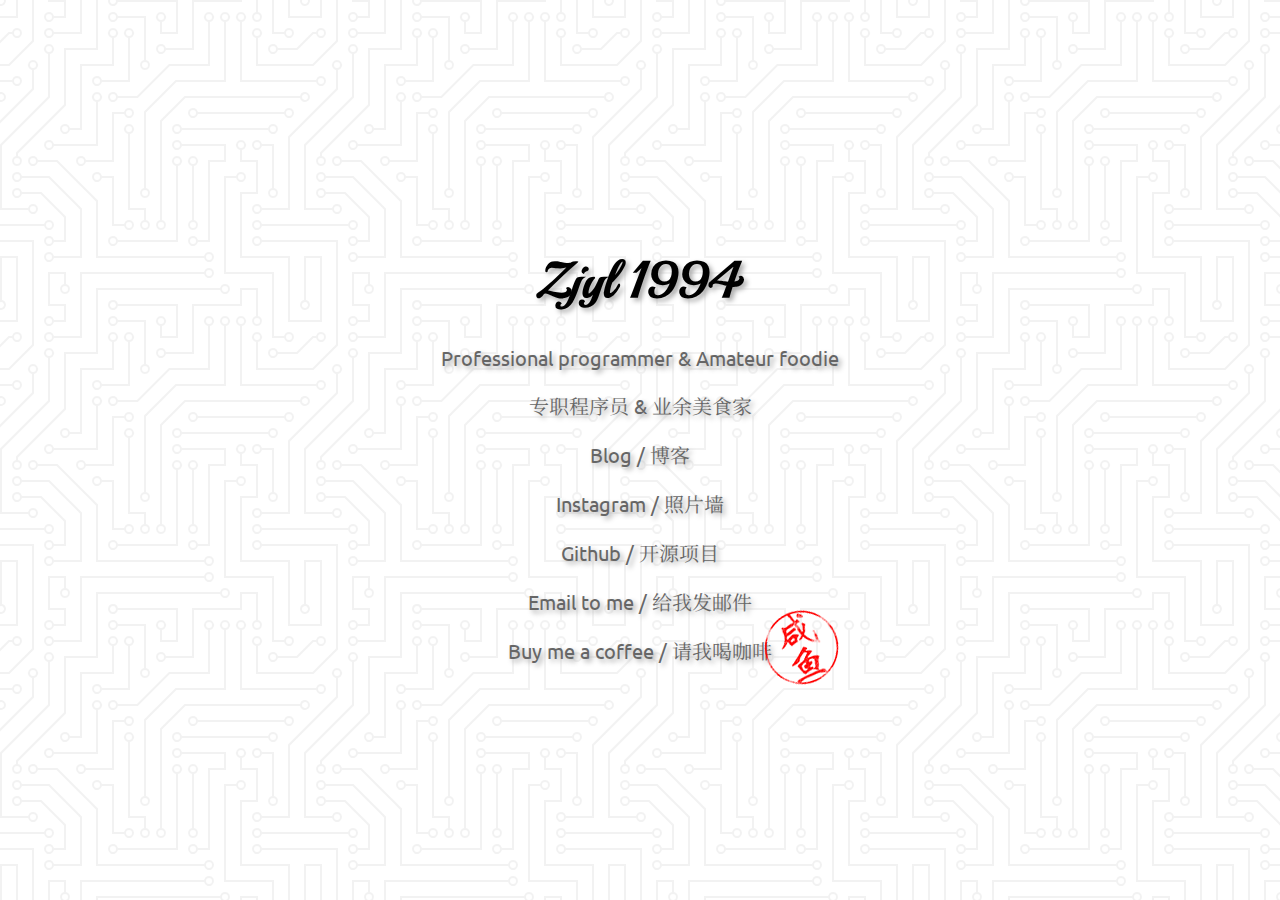
==== index.html @ 29751631 "init by existing code" ====
<!DOCTYPE html>
<html>
    <head>
        <meta http-equiv="Content-Type" content="text/html; charset=UTF-8">
        <meta name="viewport" content="initial-scale=1, maximum-scale=1, user-scalable=no">
        <meta name="theme-color" content="#0072CE">
        <link rel="apple-touch-icon" sizes="180x180" href="/apple-touch-icon.png">
        <link rel="icon" type="image/png" sizes="32x32" href="/favicon-32x32.png">
        <link rel="icon" type="image/png" sizes="16x16" href="/favicon-16x16.png">
        <link rel="manifest" href="/site.webmanifest">
        <title>Zjyl1994</title>
        <link href="https://fonts.googleapis.com/css?family=Playball|Ubuntu|Noto+Serif+SC&display=swap" rel="stylesheet">
        <link href="index.css" rel="stylesheet">
    </head>
    <body>
        <div id="info">
            <img id="hanko" src="hanko.png">
            <h1 class="text" id="title">Zjyl&nbsp;1994</h1>
            <p class="text">Professional programmer &amp; Amateur foodie</p>
            <p class="text">专职程序员 &amp; 业余美食家</p>
            <p class="text"><a href="https://blog.zjyl1994.com">Blog / 博客</a></p>
            <p class="text"><a href="https://www.instagram.com/zjyl1994/">Instagram / 照片墙</a></p>
            <p class="text"><a href="https://github.com/zjyl1994">Github / 开源项目</a></p>
            <p class="text"><a href="mailto:me@zjyl1994.com">Email to me / 给我发邮件</a></p>
            <p class="text"><a href="https://www.buymeacoffee.com/zjyl1994">Buy me a coffee / 请我喝咖啡</a></p>
        </div>
    </body>
</html>
---- index.css ----
html,body {
    margin: 0;
    background-color: #ffffff;
    background-image: url("data:image/svg+xml,%3Csvg xmlns='http://www.w3.org/2000/svg' viewBox='0 0 304 304' width='304' height='304'%3E%3Cpath fill='%23dddddd' fill-opacity='0.38' d='M44.1 224a5 5 0 1 1 0 2H0v-2h44.1zm160 48a5 5 0 1 1 0 2H82v-2h122.1zm57.8-46a5 5 0 1 1 0-2H304v2h-42.1zm0 16a5 5 0 1 1 0-2H304v2h-42.1zm6.2-114a5 5 0 1 1 0 2h-86.2a5 5 0 1 1 0-2h86.2zm-256-48a5 5 0 1 1 0 2H0v-2h12.1zm185.8 34a5 5 0 1 1 0-2h86.2a5 5 0 1 1 0 2h-86.2zM258 12.1a5 5 0 1 1-2 0V0h2v12.1zm-64 208a5 5 0 1 1-2 0v-54.2a5 5 0 1 1 2 0v54.2zm48-198.2V80h62v2h-64V21.9a5 5 0 1 1 2 0zm16 16V64h46v2h-48V37.9a5 5 0 1 1 2 0zm-128 96V208h16v12.1a5 5 0 1 1-2 0V210h-16v-76.1a5 5 0 1 1 2 0zm-5.9-21.9a5 5 0 1 1 0 2H114v48H85.9a5 5 0 1 1 0-2H112v-48h12.1zm-6.2 130a5 5 0 1 1 0-2H176v-74.1a5 5 0 1 1 2 0V242h-60.1zm-16-64a5 5 0 1 1 0-2H114v48h10.1a5 5 0 1 1 0 2H112v-48h-10.1zM66 284.1a5 5 0 1 1-2 0V274H50v30h-2v-32h18v12.1zM236.1 176a5 5 0 1 1 0 2H226v94h48v32h-2v-30h-48v-98h12.1zm25.8-30a5 5 0 1 1 0-2H274v44.1a5 5 0 1 1-2 0V146h-10.1zm-64 96a5 5 0 1 1 0-2H208v-80h16v-14h-42.1a5 5 0 1 1 0-2H226v18h-16v80h-12.1zm86.2-210a5 5 0 1 1 0 2H272V0h2v32h10.1zM98 101.9V146H53.9a5 5 0 1 1 0-2H96v-42.1a5 5 0 1 1 2 0zM53.9 34a5 5 0 1 1 0-2H80V0h2v34H53.9zm60.1 3.9V66H82v64H69.9a5 5 0 1 1 0-2H80V64h32V37.9a5 5 0 1 1 2 0zM101.9 82a5 5 0 1 1 0-2H128V37.9a5 5 0 1 1 2 0V82h-28.1zm16-64a5 5 0 1 1 0-2H146v44.1a5 5 0 1 1-2 0V18h-26.1zm102.2 270a5 5 0 1 1 0 2H98v14h-2v-16h124.1zM242 149.9V160h16v34h-16v62h48v48h-2v-46h-48v-66h16v-30h-16v-12.1a5 5 0 1 1 2 0zM53.9 18a5 5 0 1 1 0-2H64V2H48V0h18v18H53.9zm112 32a5 5 0 1 1 0-2H192V0h50v2h-48v48h-28.1zm-48-48a5 5 0 0 1-9.8-2h2.07a3 3 0 1 0 5.66 0H178v34h-18V21.9a5 5 0 1 1 2 0V32h14V2h-58.1zm0 96a5 5 0 1 1 0-2H137l32-32h39V21.9a5 5 0 1 1 2 0V66h-40.17l-32 32H117.9zm28.1 90.1a5 5 0 1 1-2 0v-76.51L175.59 80H224V21.9a5 5 0 1 1 2 0V82h-49.59L146 112.41v75.69zm16 32a5 5 0 1 1-2 0v-99.51L184.59 96H300.1a5 5 0 0 1 3.9-3.9v2.07a3 3 0 0 0 0 5.66v2.07a5 5 0 0 1-3.9-3.9H185.41L162 121.41v98.69zm-144-64a5 5 0 1 1-2 0v-3.51l48-48V48h32V0h2v50H66v55.41l-48 48v2.69zM50 53.9v43.51l-48 48V208h26.1a5 5 0 1 1 0 2H0v-65.41l48-48V53.9a5 5 0 1 1 2 0zm-16 16V89.41l-34 34v-2.82l32-32V69.9a5 5 0 1 1 2 0zM12.1 32a5 5 0 1 1 0 2H9.41L0 43.41V40.6L8.59 32h3.51zm265.8 18a5 5 0 1 1 0-2h18.69l7.41-7.41v2.82L297.41 50H277.9zm-16 160a5 5 0 1 1 0-2H288v-71.41l16-16v2.82l-14 14V210h-28.1zm-208 32a5 5 0 1 1 0-2H64v-22.59L40.59 194H21.9a5 5 0 1 1 0-2H41.41L66 216.59V242H53.9zm150.2 14a5 5 0 1 1 0 2H96v-56.6L56.6 162H37.9a5 5 0 1 1 0-2h19.5L98 200.6V256h106.1zm-150.2 2a5 5 0 1 1 0-2H80v-46.59L48.59 178H21.9a5 5 0 1 1 0-2H49.41L82 208.59V258H53.9zM34 39.8v1.61L9.41 66H0v-2h8.59L32 40.59V0h2v39.8zM2 300.1a5 5 0 0 1 3.9 3.9H3.83A3 3 0 0 0 0 302.17V256h18v48h-2v-46H2v42.1zM34 241v63h-2v-62H0v-2h34v1zM17 18H0v-2h16V0h2v18h-1zm273-2h14v2h-16V0h2v16zm-32 273v15h-2v-14h-14v14h-2v-16h18v1zM0 92.1A5.02 5.02 0 0 1 6 97a5 5 0 0 1-6 4.9v-2.07a3 3 0 1 0 0-5.66V92.1zM80 272h2v32h-2v-32zm37.9 32h-2.07a3 3 0 0 0-5.66 0h-2.07a5 5 0 0 1 9.8 0zM5.9 0A5.02 5.02 0 0 1 0 5.9V3.83A3 3 0 0 0 3.83 0H5.9zm294.2 0h2.07A3 3 0 0 0 304 3.83V5.9a5 5 0 0 1-3.9-5.9zm3.9 300.1v2.07a3 3 0 0 0-1.83 1.83h-2.07a5 5 0 0 1 3.9-3.9zM97 100a3 3 0 1 0 0-6 3 3 0 0 0 0 6zm0-16a3 3 0 1 0 0-6 3 3 0 0 0 0 6zm16 16a3 3 0 1 0 0-6 3 3 0 0 0 0 6zm16 16a3 3 0 1 0 0-6 3 3 0 0 0 0 6zm0 16a3 3 0 1 0 0-6 3 3 0 0 0 0 6zm-48 32a3 3 0 1 0 0-6 3 3 0 0 0 0 6zm16 16a3 3 0 1 0 0-6 3 3 0 0 0 0 6zm32 48a3 3 0 1 0 0-6 3 3 0 0 0 0 6zm-16 16a3 3 0 1 0 0-6 3 3 0 0 0 0 6zm32-16a3 3 0 1 0 0-6 3 3 0 0 0 0 6zm0-32a3 3 0 1 0 0-6 3 3 0 0 0 0 6zm16 32a3 3 0 1 0 0-6 3 3 0 0 0 0 6zm32 16a3 3 0 1 0 0-6 3 3 0 0 0 0 6zm0-16a3 3 0 1 0 0-6 3 3 0 0 0 0 6zm-16-64a3 3 0 1 0 0-6 3 3 0 0 0 0 6zm16 0a3 3 0 1 0 0-6 3 3 0 0 0 0 6zm16 96a3 3 0 1 0 0-6 3 3 0 0 0 0 6zm0 16a3 3 0 1 0 0-6 3 3 0 0 0 0 6zm16 16a3 3 0 1 0 0-6 3 3 0 0 0 0 6zm16-144a3 3 0 1 0 0-6 3 3 0 0 0 0 6zm0 32a3 3 0 1 0 0-6 3 3 0 0 0 0 6zm16-32a3 3 0 1 0 0-6 3 3 0 0 0 0 6zm16-16a3 3 0 1 0 0-6 3 3 0 0 0 0 6zm-96 0a3 3 0 1 0 0-6 3 3 0 0 0 0 6zm0 16a3 3 0 1 0 0-6 3 3 0 0 0 0 6zm16-32a3 3 0 1 0 0-6 3 3 0 0 0 0 6zm96 0a3 3 0 1 0 0-6 3 3 0 0 0 0 6zm-16-64a3 3 0 1 0 0-6 3 3 0 0 0 0 6zm16-16a3 3 0 1 0 0-6 3 3 0 0 0 0 6zm-32 0a3 3 0 1 0 0-6 3 3 0 0 0 0 6zm0-16a3 3 0 1 0 0-6 3 3 0 0 0 0 6zm-16 0a3 3 0 1 0 0-6 3 3 0 0 0 0 6zm-16 0a3 3 0 1 0 0-6 3 3 0 0 0 0 6zm-16 0a3 3 0 1 0 0-6 3 3 0 0 0 0 6zM49 36a3 3 0 1 0 0-6 3 3 0 0 0 0 6zm-32 0a3 3 0 1 0 0-6 3 3 0 0 0 0 6zm32 16a3 3 0 1 0 0-6 3 3 0 0 0 0 6zM33 68a3 3 0 1 0 0-6 3 3 0 0 0 0 6zm16-48a3 3 0 1 0 0-6 3 3 0 0 0 0 6zm0 240a3 3 0 1 0 0-6 3 3 0 0 0 0 6zm16 32a3 3 0 1 0 0-6 3 3 0 0 0 0 6zm-16-64a3 3 0 1 0 0-6 3 3 0 0 0 0 6zm0 16a3 3 0 1 0 0-6 3 3 0 0 0 0 6zm-16-32a3 3 0 1 0 0-6 3 3 0 0 0 0 6zm80-176a3 3 0 1 0 0-6 3 3 0 0 0 0 6zm16 0a3 3 0 1 0 0-6 3 3 0 0 0 0 6zm-16-16a3 3 0 1 0 0-6 3 3 0 0 0 0 6zm32 48a3 3 0 1 0 0-6 3 3 0 0 0 0 6zm16-16a3 3 0 1 0 0-6 3 3 0 0 0 0 6zm0-32a3 3 0 1 0 0-6 3 3 0 0 0 0 6zm112 176a3 3 0 1 0 0-6 3 3 0 0 0 0 6zm-16 16a3 3 0 1 0 0-6 3 3 0 0 0 0 6zm0 16a3 3 0 1 0 0-6 3 3 0 0 0 0 6zm0 16a3 3 0 1 0 0-6 3 3 0 0 0 0 6zM17 180a3 3 0 1 0 0-6 3 3 0 0 0 0 6zm0 16a3 3 0 1 0 0-6 3 3 0 0 0 0 6zm0-32a3 3 0 1 0 0-6 3 3 0 0 0 0 6zm16 0a3 3 0 1 0 0-6 3 3 0 0 0 0 6zM17 84a3 3 0 1 0 0-6 3 3 0 0 0 0 6zm32 64a3 3 0 1 0 0-6 3 3 0 0 0 0 6zm16-16a3 3 0 1 0 0-6 3 3 0 0 0 0 6z'%3E%3C/path%3E%3C/svg%3E");
}
#info{
    position: absolute;
    top: 50%;
    left: 50%;
    transform: translate(-50%, -50%);
    text-align: center;
    font-family: 'Ubuntu','Noto Serif SC', sans-serif;
    user-select: none;
}
h1 {
    color: black;
    font-size: 50px;
}
p {
    color: #666;
    font-size: 20px;
}
a {
    color: #666;
    text-decoration: none;
}
a:hover{ color:#0072CE; }
.text {
    text-shadow: 3px 3px 5px #aaa;
}
#hanko {
    position: absolute;
    right: 0;
    bottom: 0;
}
#title {
    font-family: 'Playball', cursive;
}
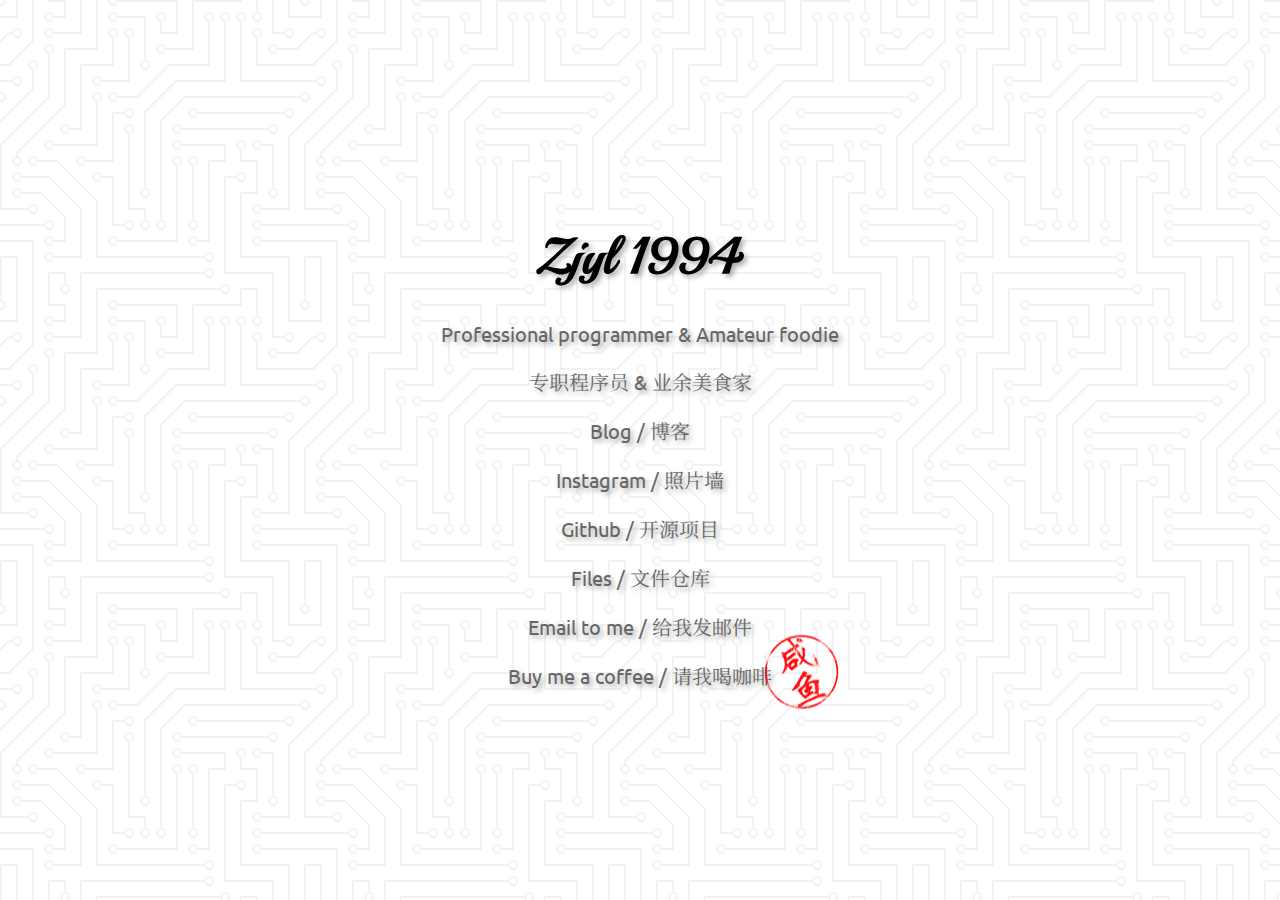
==== commit 8f140ca3: "add file storage link" ====
--- a/index.html
+++ b/index.html
@@ -21,6 +21,7 @@
             <p class="text"><a href="https://blog.zjyl1994.com">Blog / 博客</a></p>
             <p class="text"><a href="https://www.instagram.com/zjyl1994/">Instagram / 照片墙</a></p>
             <p class="text"><a href="https://github.com/zjyl1994">Github / 开源项目</a></p>
+            <p class="text"><a href="https://su.zjyl1994.com/files">Files / 文件仓库</a></p>
             <p class="text"><a href="mailto:me@zjyl1994.com">Email to me / 给我发邮件</a></p>
             <p class="text"><a href="https://www.buymeacoffee.com/zjyl1994">Buy me a coffee / 请我喝咖啡</a></p>
         </div>
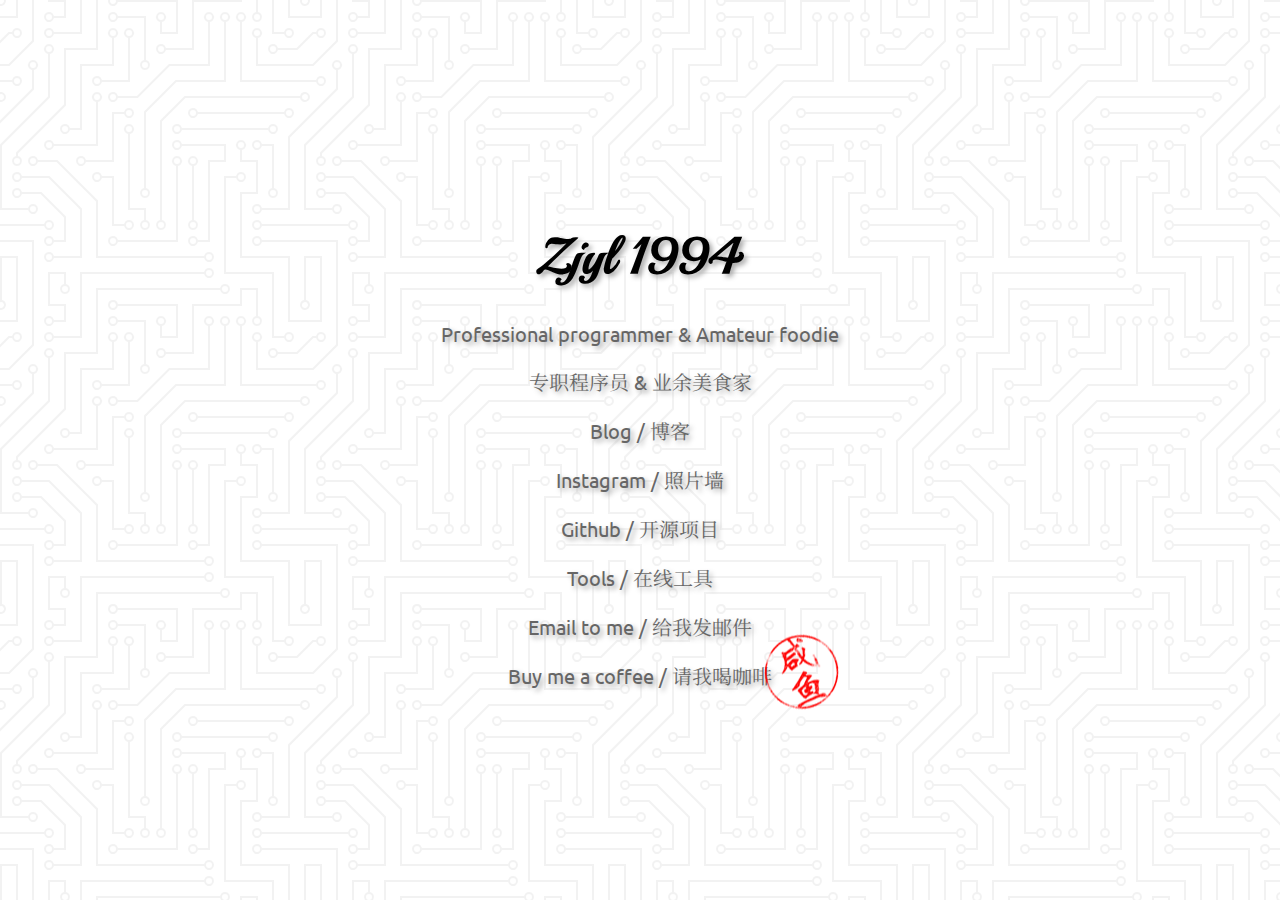
==== commit 3c2e9559: "add online tools" ====
--- a/index.html
+++ b/index.html
@@ -19,9 +19,9 @@
             <p class="text">Professional programmer &amp; Amateur foodie</p>
             <p class="text">专职程序员 &amp; 业余美食家</p>
             <p class="text"><a href="https://blog.zjyl1994.com">Blog / 博客</a></p>
-            <p class="text"><a href="https://www.instagram.com/zjyl1994/">Instagram / 照片墙</a></p>
+            <p class="text"><a href="https://www.instagram.com/zjyl1994">Instagram / 照片墙</a></p>
             <p class="text"><a href="https://github.com/zjyl1994">Github / 开源项目</a></p>
-            <p class="text"><a href="https://su.zjyl1994.com/files">Files / 文件仓库</a></p>
+            <p class="text"><a href="https://mo.zjyl1994.com">Tools / 在线工具</a></p>
             <p class="text"><a href="mailto:me@zjyl1994.com">Email to me / 给我发邮件</a></p>
             <p class="text"><a href="https://www.buymeacoffee.com/zjyl1994">Buy me a coffee / 请我喝咖啡</a></p>
         </div>
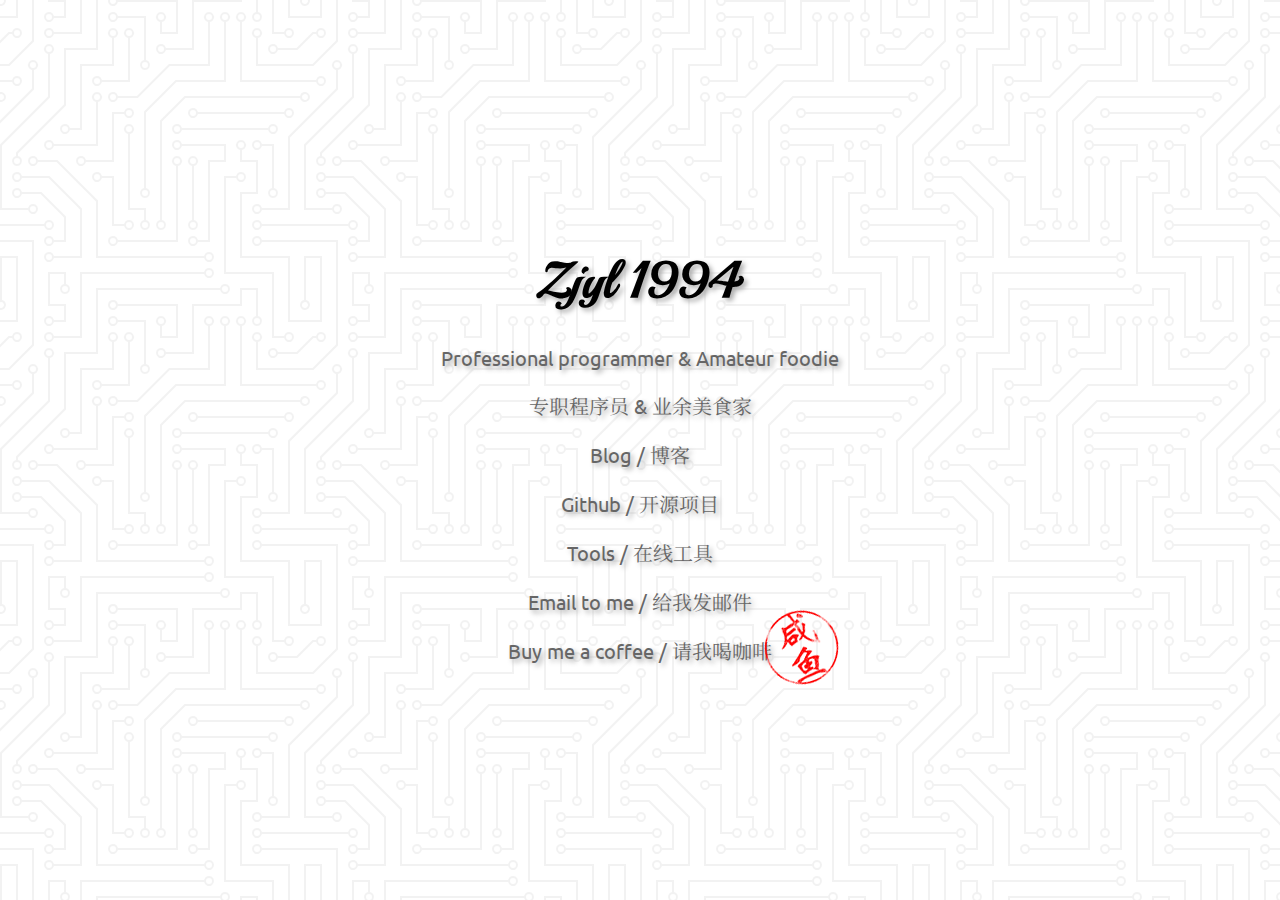
==== commit a9a3e115: "Update index.html" ====
--- a/index.html
+++ b/index.html
@@ -19,9 +19,8 @@
             <p class="text">Professional programmer &amp; Amateur foodie</p>
             <p class="text">专职程序员 &amp; 业余美食家</p>
             <p class="text"><a href="https://blog.zjyl1994.com">Blog / 博客</a></p>
-            <p class="text"><a href="https://www.instagram.com/zjyl1994">Instagram / 照片墙</a></p>
             <p class="text"><a href="https://github.com/zjyl1994">Github / 开源项目</a></p>
-            <p class="text"><a href="https://mo.zjyl1994.com">Tools / 在线工具</a></p>
+            <p class="text"><a href="https://utils.zjyl1994.com">Tools / 在线工具</a></p>
             <p class="text"><a href="mailto:me@zjyl1994.com">Email to me / 给我发邮件</a></p>
             <p class="text"><a href="https://www.buymeacoffee.com/zjyl1994">Buy me a coffee / 请我喝咖啡</a></p>
         </div>
